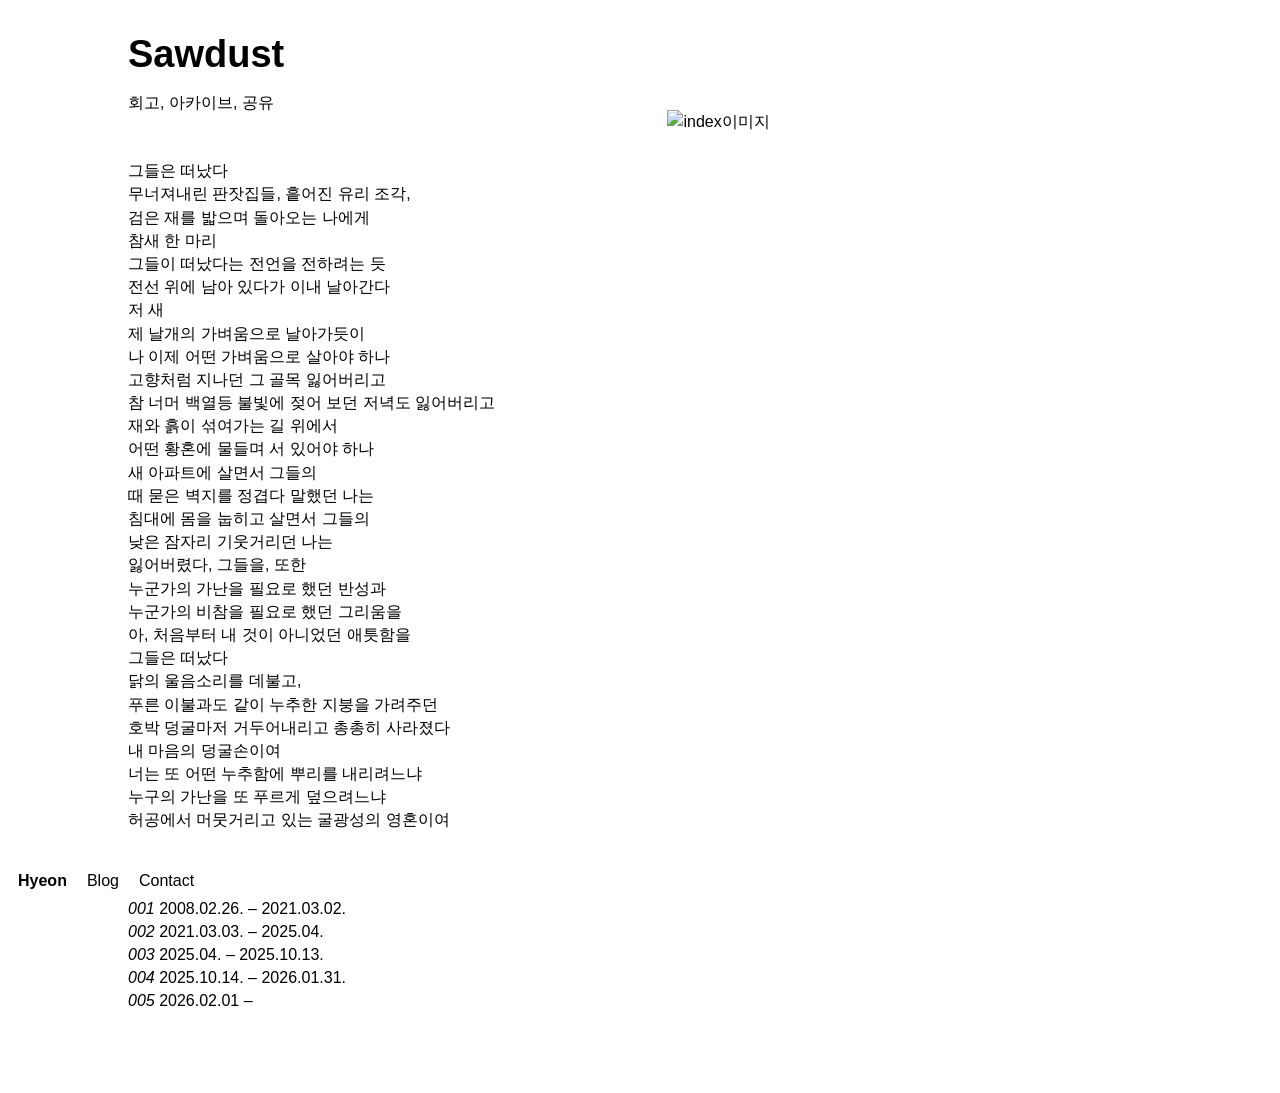
==== index.html @ 4025a4c1 "Update index.html" ====
<!DOCTYPE html>
<html lang="ko">
<head>
    <meta charset="UTF-8">
    <meta name="viewport" content="width=device-width, initial-scale=1.0">

    <title>HyeoniLand</title>

    <link rel="stylesheet" href="style.css">
</head>

<body>

    <main class="credit-roll">

        <!-- 왼쪽 텍스트 -->
        <section class="intro">

            <h1>Sawdust</h1>

            </h2>회고, 아카이브, 공유</h2>


            <div class="description">

                <p>
                그들은 떠났다<br>
                무너져내린 판잣집들, 흩어진 유리 조각,<br>
                검은 재를 밟으며 돌아오는 나에게<br>
                참새 한 마리<br>
                그들이 떠났다는 전언을 전하려는 듯<br>
                전선 위에 남아 있다가 이내 날아간다<br>
                저 새<br>
                제 날개의 가벼움으로 날아가듯이<br>
                나 이제 어떤 가벼움으로 살아야 하나<br>
                고향처럼 지나던 그 골목 잃어버리고<br>
                참 너머 백열등 불빛에 젖어 보던 저녁도 잃어버리고<br>
                재와 흙이 섞여가는 길 위에서<br>
                어떤 황혼에 물들며 서 있어야 하나<br>
                새 아파트에 살면서 그들의<br>
                때 묻은 벽지를 정겹다 말했던 나는<br>
                침대에 몸을 눕히고 살면서 그들의<br>
                낮은 잠자리 기웃거리던 나는<br>
                잃어버렸다, 그들을, 또한<br>
                누군가의 가난을 필요로 했던 반성과<br>
                누군가의 비참을 필요로 했던 그리움을<br>
                아, 처음부터 내 것이 아니었던 애틋함을<br>
                그들은 떠났다<br>
                닭의 울음소리를 데불고,<br>
                푸른 이불과도 같이 누추한 지붕을 가려주던<br>
                호박 덩굴마저 거두어내리고 총총히 사라졌다<br>
                내 마음의 덩굴손이여<br>
                너는 또 어떤 누추함에 뿌리를 내리려느냐<br>
                누구의 가난을 또 푸르게 덮으려느냐<br>
                허공에서 머뭇거리고 있는 굴광성의 영혼이여<br>
                </p>
                

            </div>


            <div class="info">

                <i>001</i> 2008.02.26. – 2021.03.02. <br>
                <i>002</i> 2021.03.03. – 2025.04. <br>
                <i>003</i> 2025.04. – 2025.10.13. <br>
                <i>004</i> 2025.10.14. – 2026.01.31. <br>
                <i>005</i> 2026.02.01 –
                

            </div>

        </section>


        <!-- 오른쪽 이미지 -->
        <section class="image-area">

            <img src="IMG_0328.jpeg" alt="index이미지">

        </section>

    </main>


    <!-- 화면 아래에 고정되는 메뉴 -->
<nav class="bottom-menu">

    <a href="index.html" class="active">
        Hyeon
    </a>

    <a href="works.html">
        Blog
    </a>

    <a href="cv.html">
        Contact
    </a>

</nav>

<script>
let autoScrolling = true;
let resumeTimer;

function autoScroll() {
    if (autoScrolling) {
        window.scrollBy(0, 0.3);
    }

    requestAnimationFrame(autoScroll);
}

window.addEventListener("touchstart", function () {
    autoScrolling = false;
    clearTimeout(resumeTimer);
});

window.addEventListener("touchend", function () {
    clearTimeout(resumeTimer);

    resumeTimer = setTimeout(function () {
        autoScrolling = true;
    }, 2000);
});

window.addEventListener("wheel", function () {
    autoScrolling = false;

    clearTimeout(resumeTimer);

    resumeTimer = setTimeout(function () {
        autoScrolling = true;
    }, 2000);
});

autoScroll();
</script>

</body>
</html>
---- style.css ----
* {
    box-sizing: border-box;
}

html,
body {
    margin: 0;
    padding: 0;
}

body {
    background: white;
    color: black;

    font-family:
        Arial,
        Helvetica,
        sans-serif;

    font-size: 16px;
    line-height: 1.45;
}


/* --------------------
   첫 화면
-------------------- */

.credit-roll {
    display: grid;
    grid-template-columns: 48% 52%;
    min-height: 100vh;
    padding: 35px 10% 80px 10%;
}


/* 왼쪽 */

.intro {
    padding-right: 50px;
}

h1 {
    margin: 0 0 18px 0;

    font-size: 38px;
    line-height: 1;

    font-weight: 700;
}

h2 {
    margin: 0;

    font-size: 18px;
    font-style: italic;
}


/* info 링크 */

.links {
    display: flex;
    flex-direction: column;

    margin-top: 2px;
}

a {
    color: black;
    text-decoration: none;
}

a:hover {
    text-decoration: underline;
}


/* 본문 */

.description {
    margin-top: 45px;

    max-width: 540px;
}

.description p {
    margin: 0 0 34px 0;
}

.description .english {
    margin-bottom: 25px;
}


/* 전시 제목 */

.info {
    margin-top: 65px;

    font-size: 16px;
}


/* --------------------
   오른쪽 이미지
-------------------- */

.image-area {
    display: flex;

    justify-content: center;
    align-items: flex-start;

    padding-top: 75px;
}

.image-area img {
    display: block;

    width: 82%;
    max-width: 530px;
    height: auto;
}


/* --------------------
   하단 메뉴
-------------------- */

.bottom-menu {
    position: fixed;

    left: 0;
    bottom: 0;

    width: 100%;

    padding: 8px 18px;

    background: white;

    display: flex;
    gap: 20px;

    font-size: 16px;

    z-index: 100;
}

.bottom-menu a {
    white-space: nowrap;
}


/* --------------------
   Works 페이지
-------------------- */

.credit-roll2 {
    padding: 25px 18px 70px 18px;

    display: flex;
    flex-direction: column;

    align-items: flex-start;
}

.credit-roll2 a {
    font-size: 38px;
    line-height: 1.18;

    font-weight: 400;
}


/* 현재 페이지 메뉴 */

.bottom-menu a.active {
    font-weight: bold;
    font-style: normal;
}
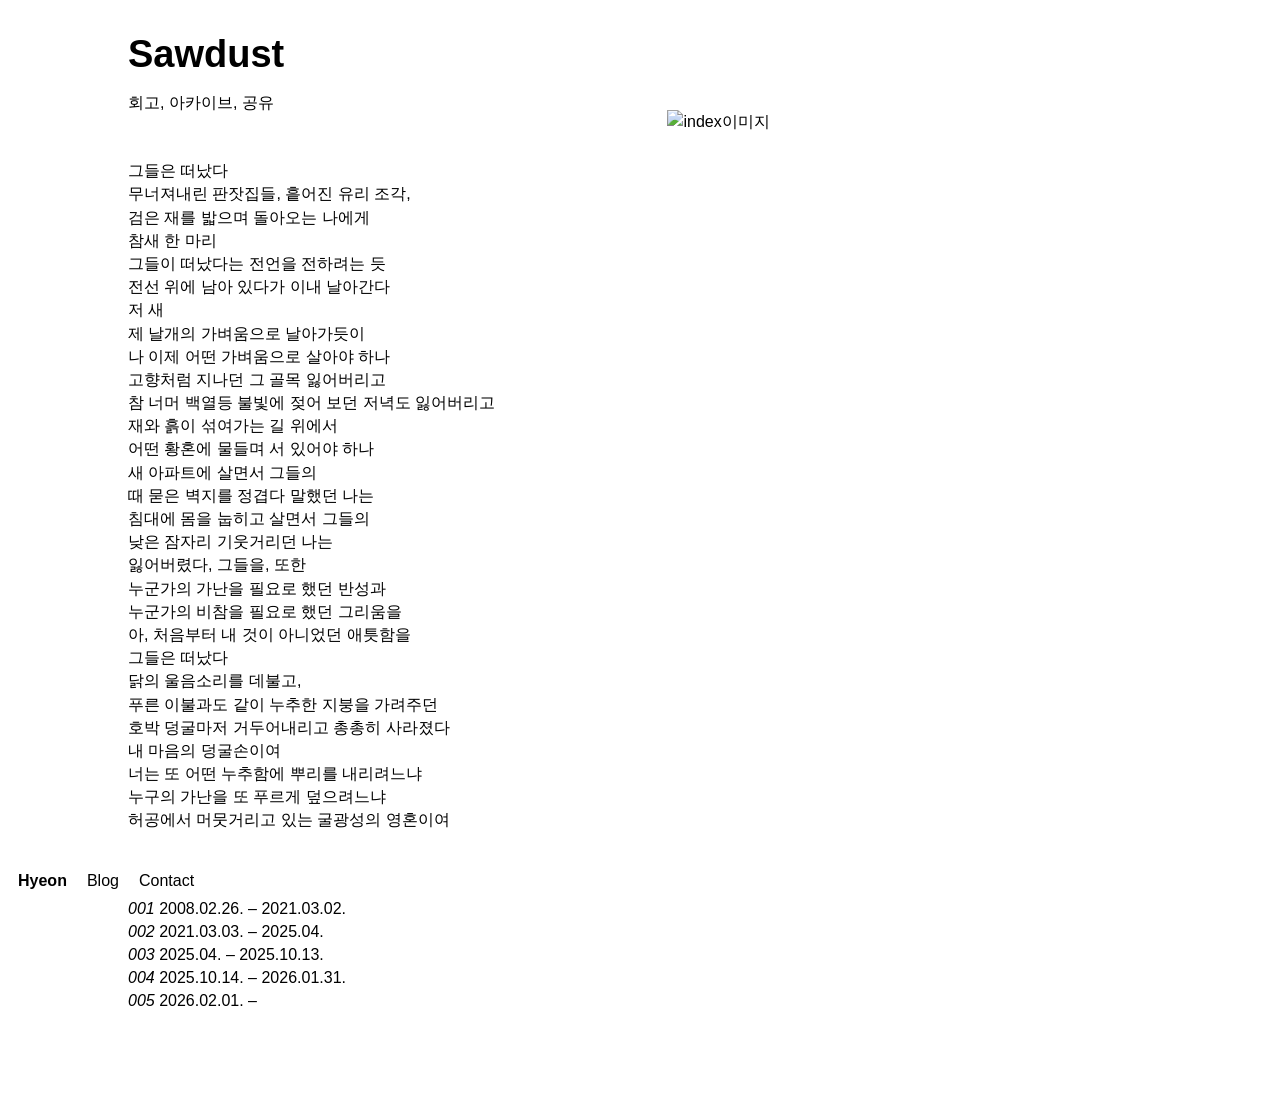
==== commit 6b5b626f: "Update index.html" ====
--- a/index.html
+++ b/index.html
@@ -65,7 +65,7 @@
                 <i>002</i> 2021.03.03. – 2025.04. <br>
                 <i>003</i> 2025.04. – 2025.10.13. <br>
                 <i>004</i> 2025.10.14. – 2026.01.31. <br>
-                <i>005</i> 2026.02.01 –
+                <i>005</i> 2026.02.01. –
                 
 
             </div>
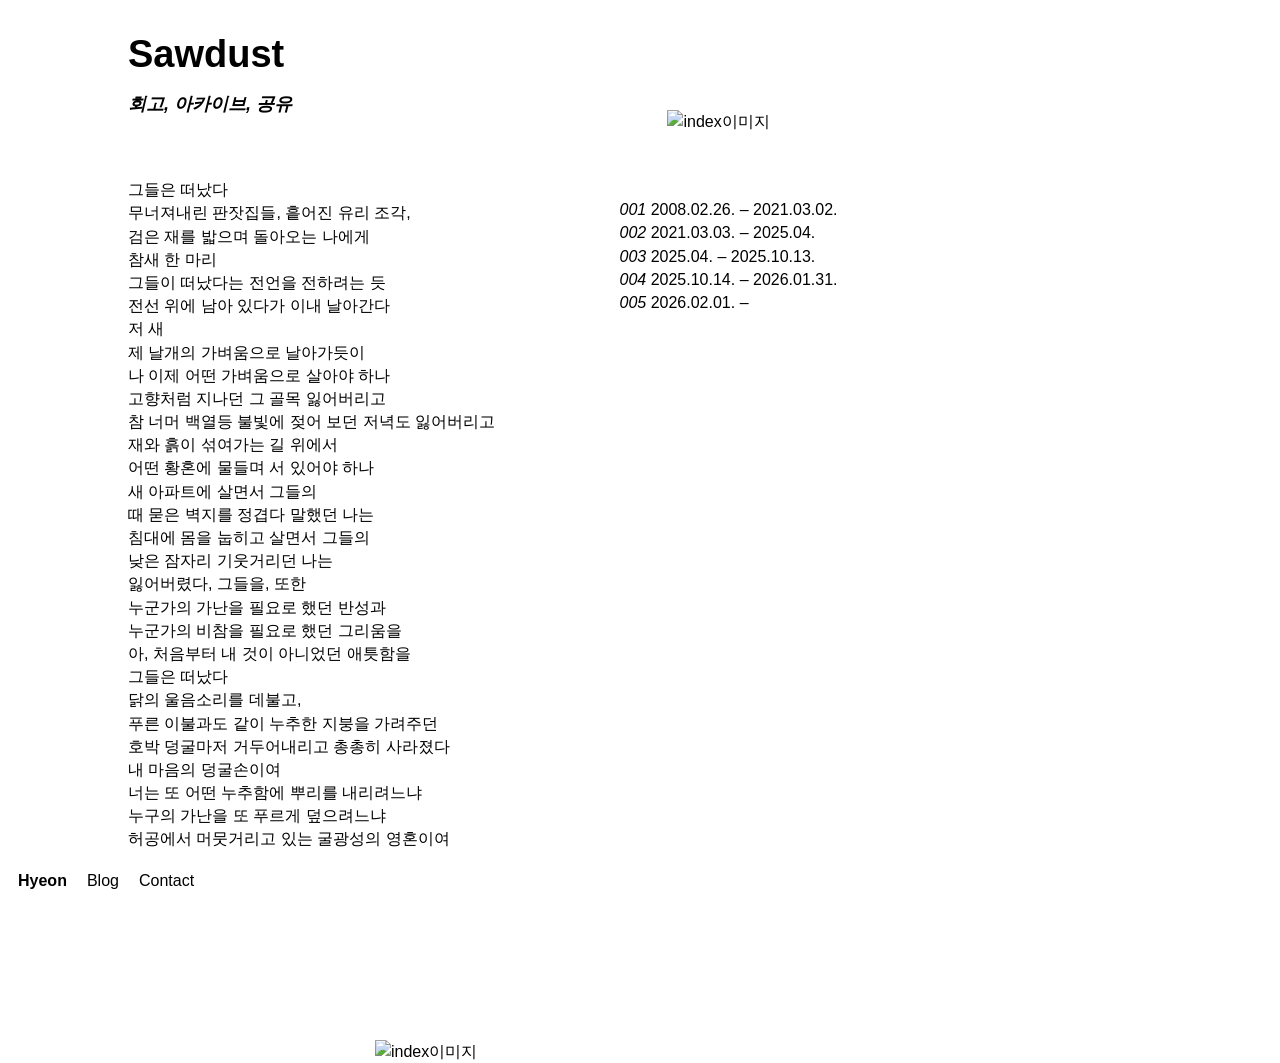
==== commit debdfdce: "Update index.html" ====
--- a/index.html
+++ b/index.html
@@ -13,64 +13,70 @@
 
     <main class="credit-roll">
 
-        <!-- 왼쪽 텍스트 -->
-        <section class="intro">
+    <section class="intro">
 
-            <h1>Sawdust</h1>
+        <h1>Sawdust</h1>
 
-            </h2>회고, 아카이브, 공유</h2>
+        <h2>회고, 아카이브, 공유</h2>
+
+    </section>
 
 
-            <div class="description">
+    <section class="image-area">
 
-                <p>
-                그들은 떠났다<br>
-                무너져내린 판잣집들, 흩어진 유리 조각,<br>
-                검은 재를 밟으며 돌아오는 나에게<br>
-                참새 한 마리<br>
-                그들이 떠났다는 전언을 전하려는 듯<br>
-                전선 위에 남아 있다가 이내 날아간다<br>
-                저 새<br>
-                제 날개의 가벼움으로 날아가듯이<br>
-                나 이제 어떤 가벼움으로 살아야 하나<br>
-                고향처럼 지나던 그 골목 잃어버리고<br>
-                참 너머 백열등 불빛에 젖어 보던 저녁도 잃어버리고<br>
-                재와 흙이 섞여가는 길 위에서<br>
-                어떤 황혼에 물들며 서 있어야 하나<br>
-                새 아파트에 살면서 그들의<br>
-                때 묻은 벽지를 정겹다 말했던 나는<br>
-                침대에 몸을 눕히고 살면서 그들의<br>
-                낮은 잠자리 기웃거리던 나는<br>
-                잃어버렸다, 그들을, 또한<br>
-                누군가의 가난을 필요로 했던 반성과<br>
-                누군가의 비참을 필요로 했던 그리움을<br>
-                아, 처음부터 내 것이 아니었던 애틋함을<br>
-                그들은 떠났다<br>
-                닭의 울음소리를 데불고,<br>
-                푸른 이불과도 같이 누추한 지붕을 가려주던<br>
-                호박 덩굴마저 거두어내리고 총총히 사라졌다<br>
-                내 마음의 덩굴손이여<br>
-                너는 또 어떤 누추함에 뿌리를 내리려느냐<br>
-                누구의 가난을 또 푸르게 덮으려느냐<br>
-                허공에서 머뭇거리고 있는 굴광성의 영혼이여<br>
-                </p>
-                
+        <img src="IMG_0328.jpeg" alt="index이미지">
 
-            </div>
+    </section>
 
 
-            <div class="info">
+    <section class="description">
 
-                <i>001</i> 2008.02.26. – 2021.03.02. <br>
-                <i>002</i> 2021.03.03. – 2025.04. <br>
-                <i>003</i> 2025.04. – 2025.10.13. <br>
-                <i>004</i> 2025.10.14. – 2026.01.31. <br>
-                <i>005</i> 2026.02.01. –
-                
+        <p>
+        그들은 떠났다<br>
+        무너져내린 판잣집들, 흩어진 유리 조각,<br>
+        검은 재를 밟으며 돌아오는 나에게<br>
+        참새 한 마리<br>
+        그들이 떠났다는 전언을 전하려는 듯<br>
+        전선 위에 남아 있다가 이내 날아간다<br>
+        저 새<br>
+        제 날개의 가벼움으로 날아가듯이<br>
+        나 이제 어떤 가벼움으로 살아야 하나<br>
+        고향처럼 지나던 그 골목 잃어버리고<br>
+        참 너머 백열등 불빛에 젖어 보던 저녁도 잃어버리고<br>
+        재와 흙이 섞여가는 길 위에서<br>
+        어떤 황혼에 물들며 서 있어야 하나<br>
+        새 아파트에 살면서 그들의<br>
+        때 묻은 벽지를 정겹다 말했던 나는<br>
+        침대에 몸을 눕히고 살면서 그들의<br>
+        낮은 잠자리 기웃거리던 나는<br>
+        잃어버렸다, 그들을, 또한<br>
+        누군가의 가난을 필요로 했던 반성과<br>
+        누군가의 비참을 필요로 했던 그리움을<br>
+        아, 처음부터 내 것이 아니었던 애틋함을<br>
+        그들은 떠났다<br>
+        닭의 울음소리를 데불고,<br>
+        푸른 이불과도 같이 누추한 지붕을 가려주던<br>
+        호박 덩굴마저 거두어내리고 총총히 사라졌다<br>
+        내 마음의 덩굴손이여<br>
+        너는 또 어떤 누추함에 뿌리를 내리려느냐<br>
+        누구의 가난을 또 푸르게 덮으려느냐<br>
+        허공에서 머뭇거리고 있는 굴광성의 영혼이여<br>
+        </p>
 
-            </div>
+    </section>
 
-        </section>
+
+    <section class="info">
+
+        <i>001</i> 2008.02.26. – 2021.03.02. <br>
+        <i>002</i> 2021.03.03. – 2025.04. <br>
+        <i>003</i> 2025.04. – 2025.10.13. <br>
+        <i>004</i> 2025.10.14. – 2026.01.31. <br>
+        <i>005</i> 2026.02.01. –
+
+    </section>
+
+</main>
 
 
         <!-- 오른쪽 이미지 -->
--- a/style.css
+++ b/style.css
@@ -180,3 +180,31 @@
     font-weight: bold;
     font-style: normal;
 }
+
+/* --------------------
+   모바일
+-------------------- */
+
+@media screen and (max-width: 700px) {
+    .credit-roll {
+        display: flex;
+        flex-direction: column;
+        min-height: auto;
+        padding: 25px 18px 70px 18px;
+    }
+
+    .intro {
+        width: 100%;
+        padding-right: 0;
+    }
+
+    .image-area {
+        width: 100%;
+        padding-top: 50px;
+    }
+
+    .image-area img {
+        width: 100%;
+        max-width: 530px;
+    }
+}
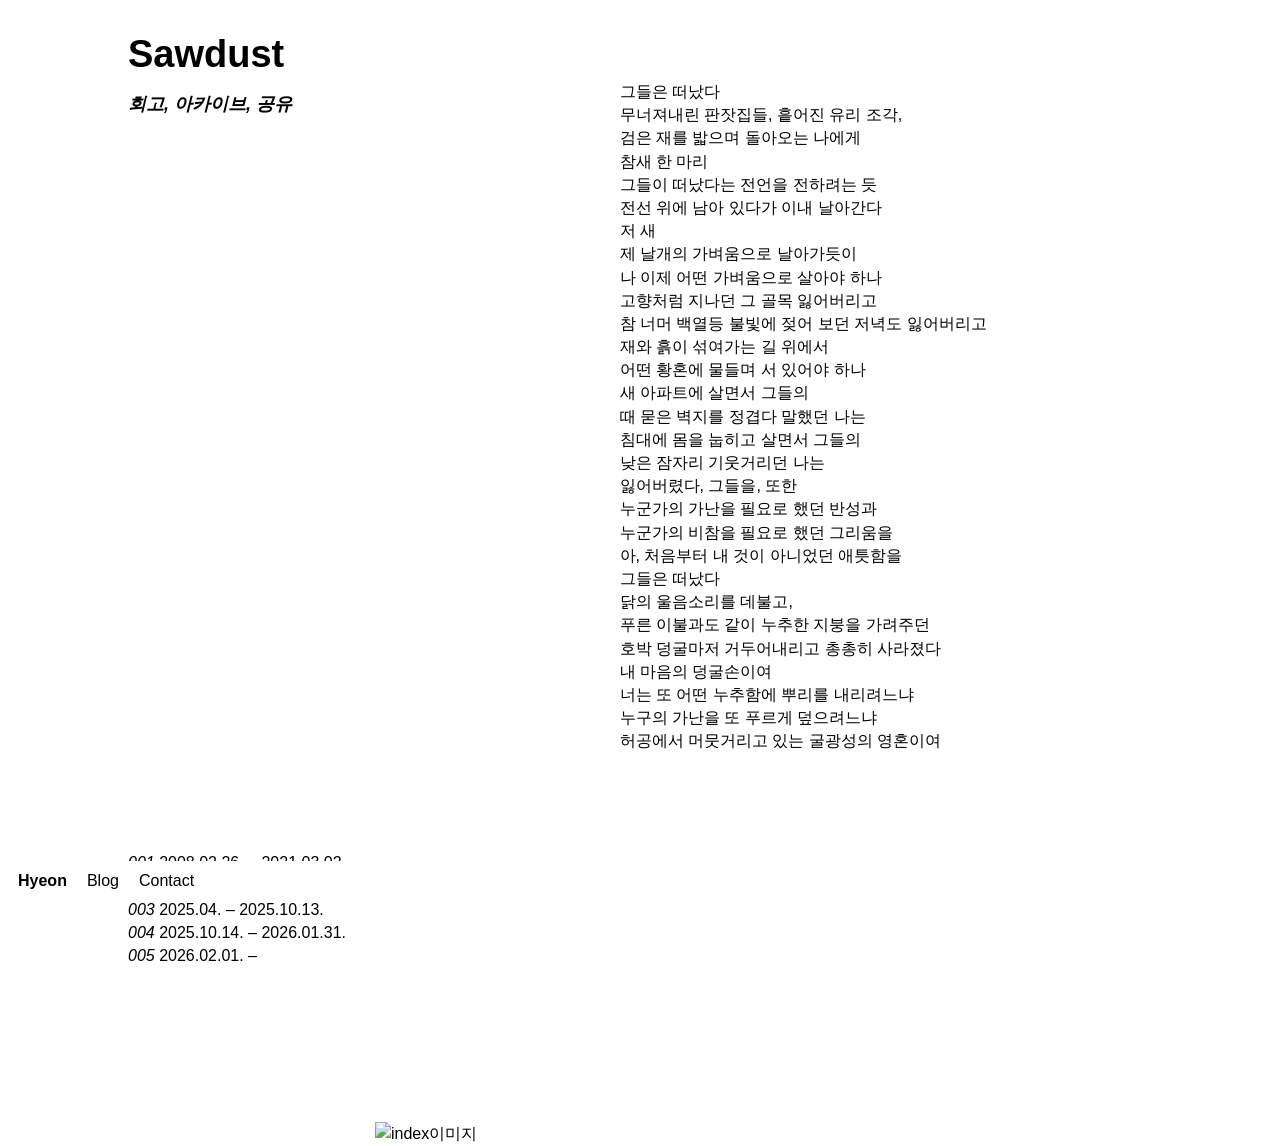
==== commit a97f345b: "Update index.html" ====
--- a/index.html
+++ b/index.html
@@ -18,13 +18,6 @@
         <h1>Sawdust</h1>
 
         <h2>회고, 아카이브, 공유</h2>
-
-    </section>
-
-
-    <section class="image-area">
-
-        <img src="IMG_0328.jpeg" alt="index이미지">
 
     </section>
 
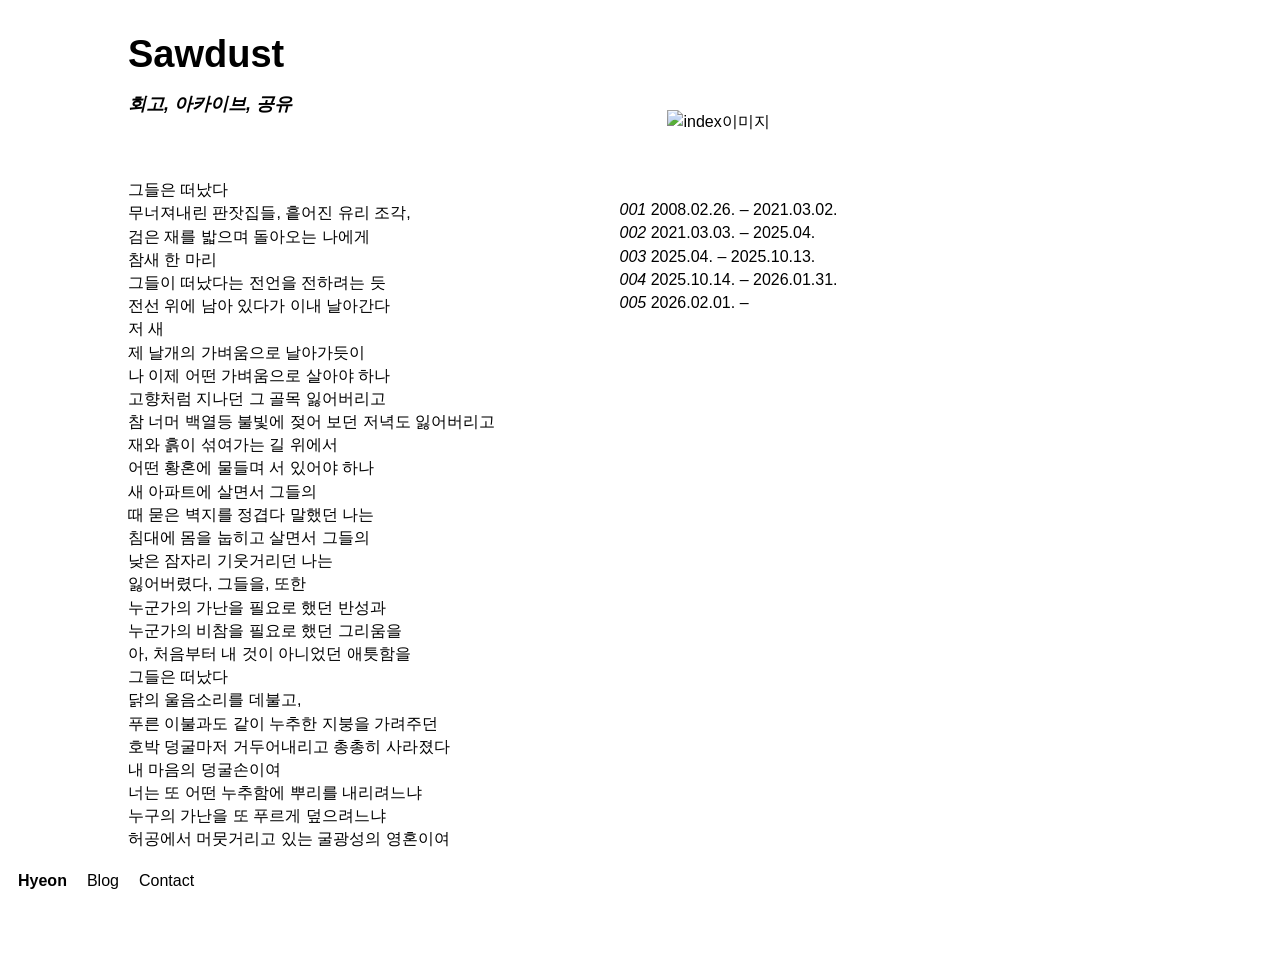
==== commit 0b686592: "Update index.html" ====
--- a/index.html
+++ b/index.html
@@ -20,6 +20,13 @@
         <h2>회고, 아카이브, 공유</h2>
 
     </section>
+
+        <!-- 오른쪽 이미지 -->
+        <section class="image-area">
+
+            <img src="IMG_0328.jpeg" alt="index이미지">
+
+        </section>
 
 
     <section class="description">
@@ -72,14 +79,8 @@
 </main>
 
 
-        <!-- 오른쪽 이미지 -->
-        <section class="image-area">
+        
 
-            <img src="IMG_0328.jpeg" alt="index이미지">
-
-        </section>
-
-    </main>
 
 
     <!-- 화면 아래에 고정되는 메뉴 -->
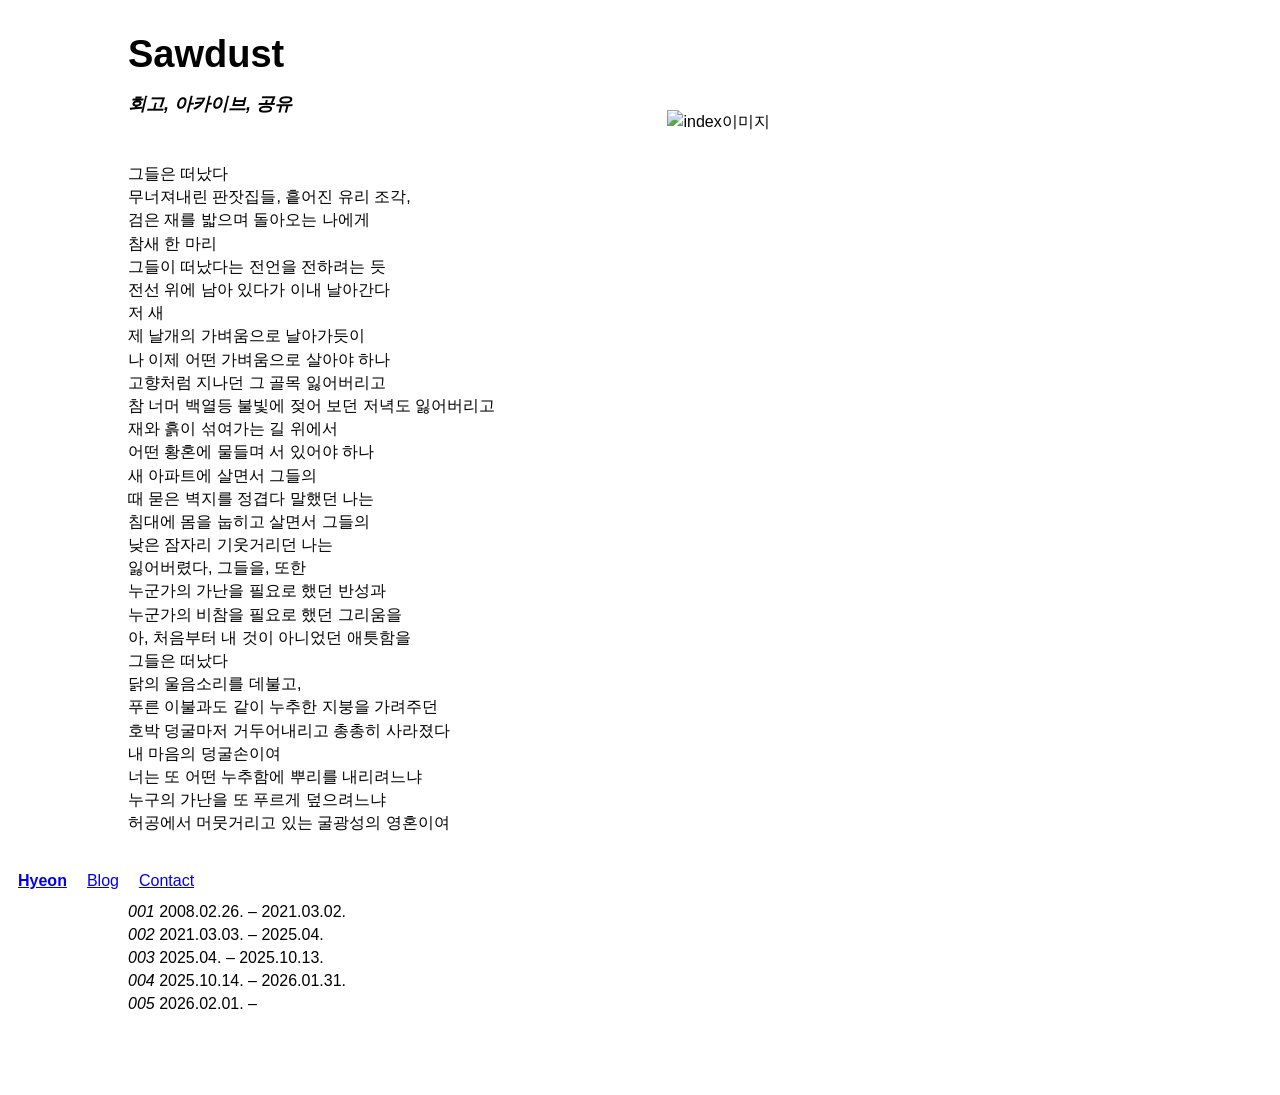
==== commit 971c2e51: "Update index.html" ====
--- a/index.html
+++ b/index.html
@@ -19,17 +19,7 @@
 
         <h2>회고, 아카이브, 공유</h2>
 
-    </section>
-
-        <!-- 오른쪽 이미지 -->
-        <section class="image-area">
-
-            <img src="IMG_0328.jpeg" alt="index이미지">
-
-        </section>
-
-
-    <section class="description">
+        <div class="description">
 
         <p>
         그들은 떠났다<br>
@@ -63,10 +53,10 @@
         허공에서 머뭇거리고 있는 굴광성의 영혼이여<br>
         </p>
 
-    </section>
+    </div>
 
 
-    <section class="info">
+    <div class="info">
 
         <i>001</i> 2008.02.26. – 2021.03.02. <br>
         <i>002</i> 2021.03.03. – 2025.04. <br>
@@ -74,7 +64,19 @@
         <i>004</i> 2025.10.14. – 2026.01.31. <br>
         <i>005</i> 2026.02.01. –
 
+    </div>
+
     </section>
+
+        <!-- 오른쪽 이미지 -->
+        <section class="image-area">
+
+            <img src="IMG_0328.jpeg" alt="index이미지">
+
+        </section>
+
+
+    
 
 </main>
 
--- a/style.css
+++ b/style.css
@@ -57,24 +57,6 @@
 }
 
 
-/* info 링크 */
-
-.links {
-    display: flex;
-    flex-direction: column;
-
-    margin-top: 2px;
-}
-
-a {
-    color: black;
-    text-decoration: none;
-}
-
-a:hover {
-    text-decoration: underline;
-}
-
 
 /* 본문 */
 
@@ -93,7 +75,7 @@
 }
 
 
-/* 전시 제목 */
+/* 연대기 */
 
 .info {
     margin-top: 65px;
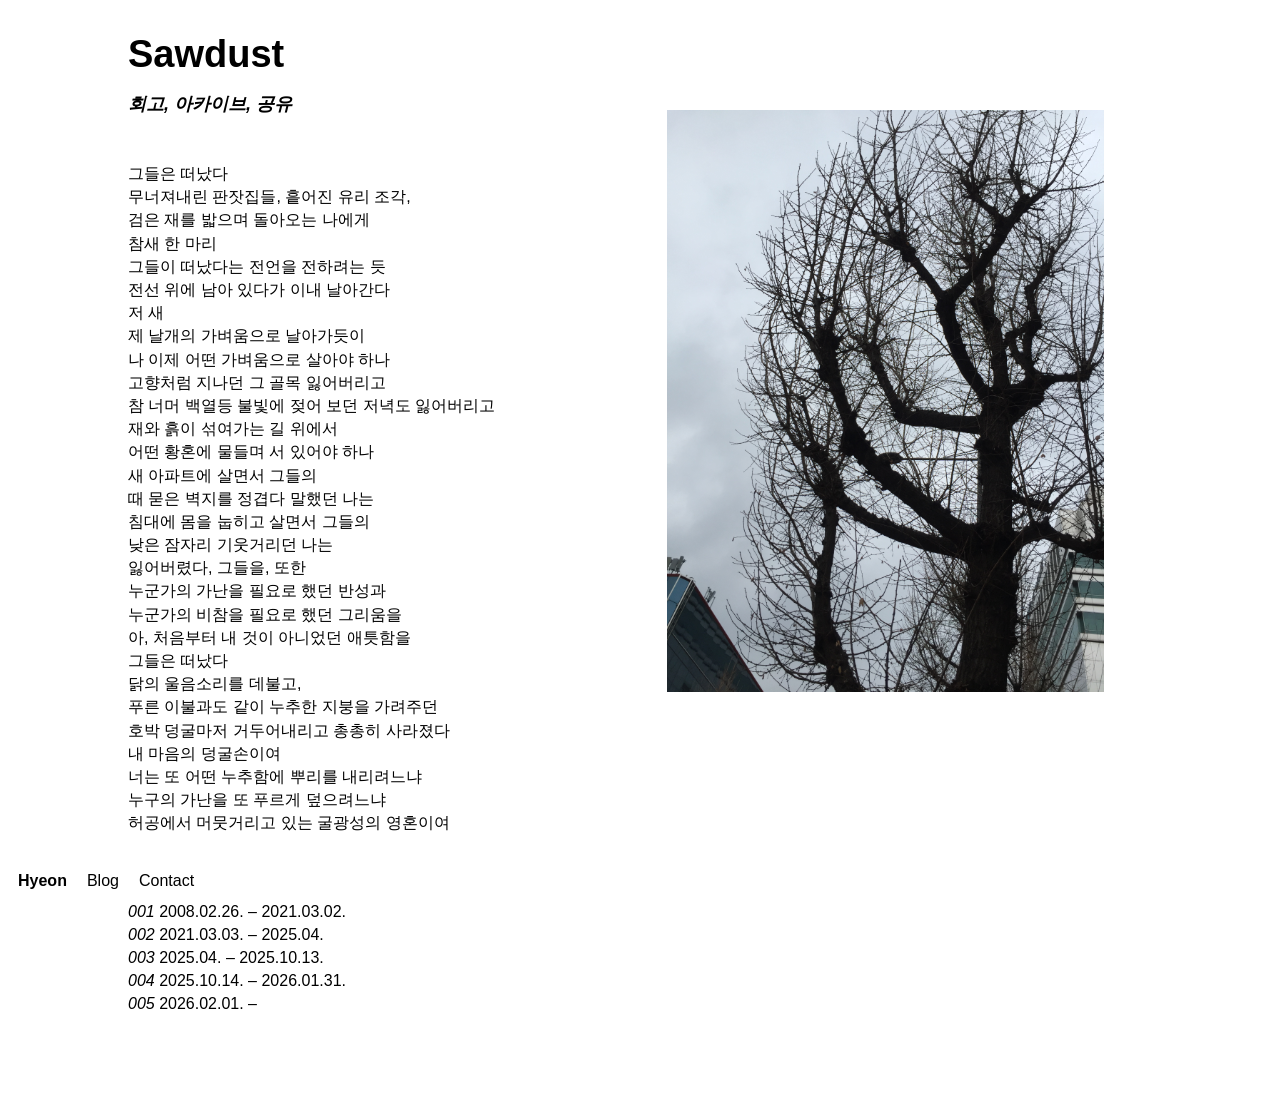
==== commit b54b142c: "Update index.html" ====
--- a/index.html
+++ b/index.html
@@ -71,7 +71,7 @@
         <!-- 오른쪽 이미지 -->
         <section class="image-area">
 
-            <img src="IMG_0328.jpeg" alt="index이미지">
+            <img src="images/IMG_0328.jpeg" alt="image">
 
         </section>
 
--- a/style.css
+++ b/style.css
@@ -56,7 +56,11 @@
     font-style: italic;
 }
 
-
+a,
+a:visited {
+    color: black;
+    text-decoration: none;
+}
 
 /* 본문 */
 
@@ -130,10 +134,11 @@
     z-index: 100;
 }
 
-.bottom-menu a {
+.bottom-menu a,
+.bottom-menu a:visited {
     white-space: nowrap;
+    color: black;
 }
-
 
 /* --------------------
    Works 페이지
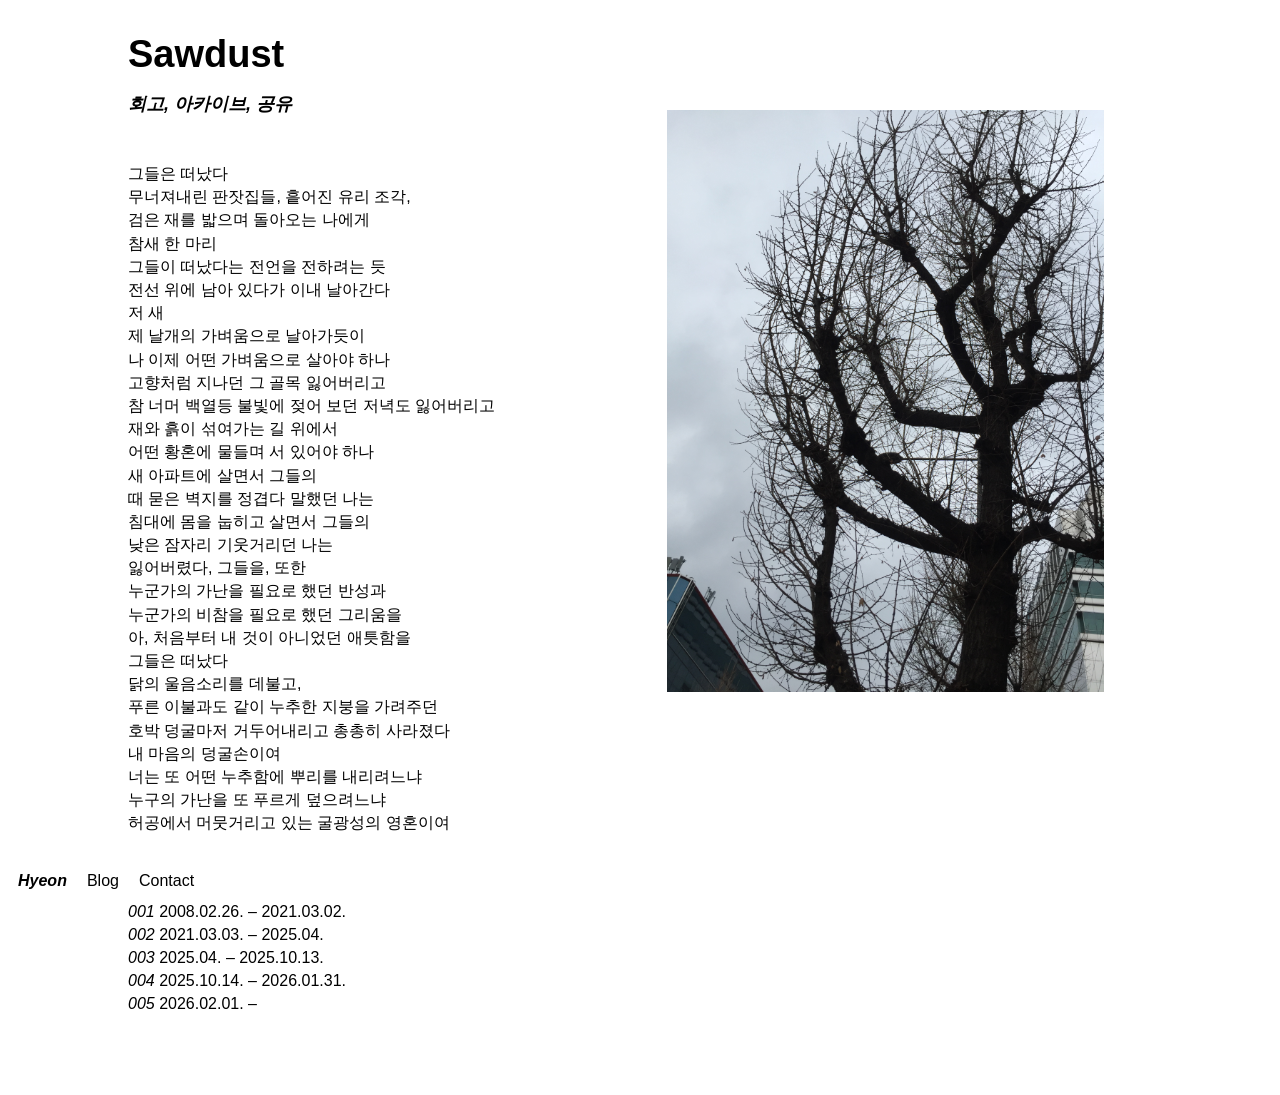
==== commit 26fdd82b: "Rename Index.html to index.html" ====
--- a/index.html
+++ b/index.html
@@ -88,15 +88,15 @@
     <!-- 화면 아래에 고정되는 메뉴 -->
 <nav class="bottom-menu">
 
-    <a href="index.html" class="active">
+    <a href="hyeon.html" class="active">
         Hyeon
     </a>
 
-    <a href="works.html">
+    <a href="blog.html">
         Blog
     </a>
 
-    <a href="cv.html">
+    <a href="contact.html">
         Contact
     </a>
 
--- a/style.css
+++ b/style.css
@@ -165,7 +165,7 @@
 
 .bottom-menu a.active {
     font-weight: bold;
-    font-style: normal;
+    font-style: italic;
 }
 
 /* --------------------
